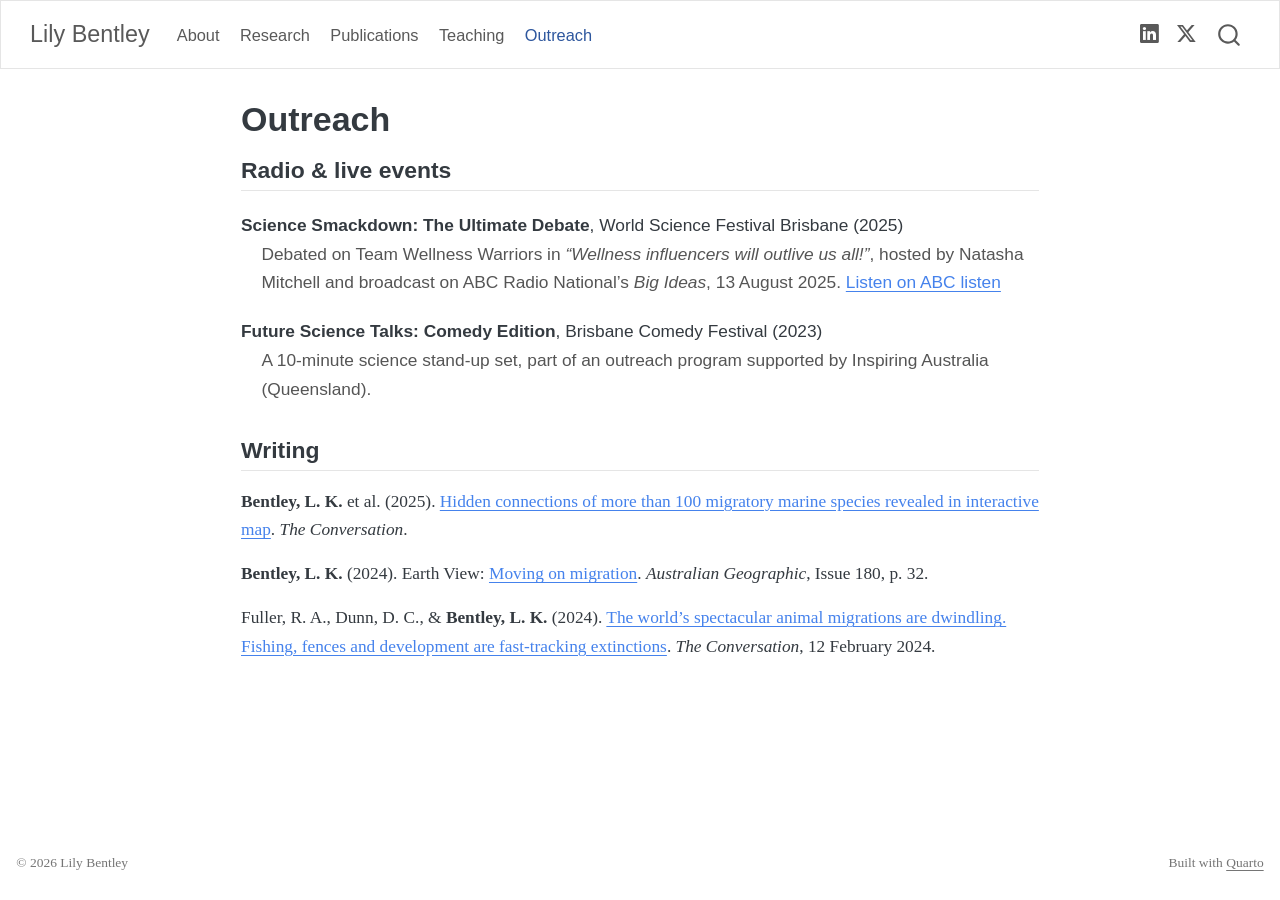
==== docs/outreach.html @ 76a7fb22 "v1 v1" ====
<!DOCTYPE html>
<html xmlns="http://www.w3.org/1999/xhtml" lang="en" xml:lang="en"><head>

<meta charset="utf-8">
<meta name="generator" content="quarto-1.10.18">

<meta name="viewport" content="width=device-width, initial-scale=1.0, user-scalable=yes">


<title>Outreach – Lily Bentley</title>
<style>
/* Default styles provided by pandoc.
** See https://pandoc.org/MANUAL.html#variables-for-html for config info.
*/
span.smallcaps{font-variant: small-caps;}
div.columns{display: flex; gap: 1.5em;}
div.column{flex: auto;}
@media screen {
div.columns{gap: min(4vw, 1.5em);}
div.column{overflow-x: auto;}
}
div.hanging-indent{margin-left: 1.5em; text-indent: -1.5em;}
ul.task-list{list-style: none;}
ul.task-list li input[type="checkbox"] {
  width: 0.8em;
  margin: 0 0.8em 0.2em -1em; /* quarto-specific, see https://github.com/quarto-dev/quarto-cli/issues/4556 */ 
  vertical-align: middle;
}
</style>


<script src="site_libs/quarto-nav/quarto-nav.js"></script>
<script src="site_libs/quarto-nav/headroom.min.js"></script>
<script src="site_libs/clipboard/clipboard.min.js"></script>
<script src="site_libs/quarto-search/autocomplete.umd.js"></script>
<script src="site_libs/quarto-search/fuse.min.js"></script>
<script src="site_libs/quarto-search/quarto-search.js"></script>
<meta name="quarto:offset" content="./">
<script src="site_libs/quarto-html/quarto.js" type="module"></script>
<script src="site_libs/quarto-html/tabsets/tabsets.js" type="module"></script>
<script src="site_libs/quarto-html/popper.min.js"></script>
<script src="site_libs/quarto-html/tippy.umd.min.js"></script>
<script src="site_libs/quarto-html/anchor.min.js"></script>
<link href="site_libs/quarto-html/tippy.css" rel="stylesheet">
<link href="site_libs/quarto-html/quarto-syntax-highlighting-64a204ab8560d761af7679ceaba22944.css" rel="stylesheet" id="quarto-text-highlighting-styles">
<script src="site_libs/bootstrap/bootstrap.min.js"></script>
<link href="site_libs/bootstrap/bootstrap-icons.css" rel="stylesheet">
<link href="site_libs/bootstrap/bootstrap-529c26969d27a2a2473a4b9f3bafd9fb.min.css" rel="stylesheet" append-hash="true" id="quarto-bootstrap" data-mode="light">
<script id="quarto-search-options" type="application/json">{
  "location": "navbar",
  "copy-button": false,
  "collapse-after": 3,
  "panel-placement": "end",
  "type": "overlay",
  "limit": 50,
  "keyboard-shortcut": [
    "f",
    "/",
    "s"
  ],
  "show-item-context": false,
  "language": {
    "search-no-results-text": "No results",
    "search-matching-documents-text": "matching documents",
    "search-copy-link-title": "Copy link to search",
    "search-hide-matches-text": "Hide additional matches",
    "search-more-match-text": "more match in this document",
    "search-more-matches-text": "more matches in this document",
    "search-clear-button-title": "Clear",
    "search-text-placeholder": "",
    "search-detached-cancel-button-title": "Cancel",
    "search-submit-button-title": "Submit",
    "search-label": "Search"
  }
}</script>


<link rel="stylesheet" href="styles.css">
</head>

<body class="nav-fixed fullcontent quarto-light">

<div id="quarto-search-results"></div>
  <header id="quarto-header" class="headroom fixed-top">
    <nav class="navbar navbar-expand-lg " data-bs-theme="dark">
      <div class="navbar-container container-fluid">
      <div class="navbar-brand-container mx-auto">
    <a class="navbar-brand" href="./index.html">
    <span class="navbar-title">Lily Bentley</span>
    </a>
  </div>
            <div id="quarto-search" class="" title="Search"></div>
          <button class="navbar-toggler" type="button" data-bs-toggle="collapse" data-bs-target="#navbarCollapse" aria-controls="navbarCollapse" role="menu" aria-expanded="false" aria-label="Toggle navigation" onclick="if (window.quartoToggleHeadroom) { window.quartoToggleHeadroom(); }">
  <span class="navbar-toggler-icon"></span>
</button>
          <div class="collapse navbar-collapse" id="navbarCollapse">
            <ul class="navbar-nav navbar-nav-scroll me-auto">
  <li class="nav-item">
    <a class="nav-link" href="./index.html"> 
<span class="menu-text">About</span></a>
  </li>  
  <li class="nav-item">
    <a class="nav-link" href="./research.html"> 
<span class="menu-text">Research</span></a>
  </li>  
  <li class="nav-item">
    <a class="nav-link" href="https://scholar.google.com/citations?user=ZLBy3hIAAAAJ&amp;hl=en"> 
<span class="menu-text">Publications</span></a>
  </li>  
  <li class="nav-item">
    <a class="nav-link" href="./teaching.html"> 
<span class="menu-text">Teaching</span></a>
  </li>  
  <li class="nav-item">
    <a class="nav-link active" href="./outreach.html" aria-current="page"> 
<span class="menu-text">Outreach</span></a>
  </li>  
</ul>
            <ul class="navbar-nav navbar-nav-scroll ms-auto">
  <li class="nav-item compact">
    <a class="nav-link" href="https://au.linkedin.com/in/lily-bentley-45000776"> <i class="bi bi-linkedin" role="img" aria-label="LinkedIn">
</i> 
<span class="menu-text"></span></a>
  </li>  
  <li class="nav-item compact">
    <a class="nav-link" href="http://www.twitter.com/lilybentley"> <i class="bi bi-twitter-x" role="img" aria-label="X / Twitter">
</i> 
<span class="menu-text"></span></a>
  </li>  
</ul>
          </div> <!-- /navcollapse -->
            <div class="quarto-navbar-tools">
</div>
      </div> <!-- /container-fluid -->
    </nav>
</header>
<!-- content -->
<div id="quarto-content" class="quarto-container page-columns page-rows-contents page-layout-article page-navbar">
<!-- sidebar -->
<!-- margin-sidebar -->
    
<!-- main -->
<main class="content" id="quarto-document-content">

<header id="title-block-header" class="quarto-title-block default">
<div class="quarto-title">
<h1 class="title">Outreach</h1>
</div>



<div class="quarto-title-meta">

    
  
    
  </div>
  


</header>


<section id="radio-live-events" class="level2">
<h2 class="anchored" data-anchor-id="radio-live-events">Radio &amp; live events</h2>
<dl>
<dt><strong>Science Smackdown: The Ultimate Debate</strong>, World Science Festival Brisbane (2025)</dt>
<dd>
Debated on Team Wellness Warriors in <em>“Wellness influencers will outlive us all!”</em>, hosted by Natasha Mitchell and broadcast on ABC Radio National’s <em>Big Ideas</em>, 13 August 2025. <a href="https://www.abc.net.au/listen/programs/bigideas/wellness-influencers-debate-world-science-festival-brisbane/105588530">Listen on ABC listen</a>
</dd>
<dt><strong>Future Science Talks: Comedy Edition</strong>, Brisbane Comedy Festival (2023)</dt>
<dd>
A 10-minute science stand-up set, part of an outreach program supported by Inspiring Australia (Queensland).
</dd>
</dl>
</section>
<section id="writing" class="level2">
<h2 class="anchored" data-anchor-id="writing">Writing</h2>
<p><strong>Bentley, L. K.</strong> et al.&nbsp;(2025). <a href="https://theconversation.com/hidden-connections-of-more-than-100-migratory-marine-species-revealed-in-interactive-map-255972">Hidden connections of more than 100 migratory marine species revealed in interactive map</a>. <em>The Conversation</em>.</p>
<p><strong>Bentley, L. K.</strong> (2024). Earth View: <a href="https://www.australiangeographic.com.au/topics/opinion-and-analysis/2024/05/opinion-moving-on-migration/">Moving on migration</a>. <em>Australian Geographic</em>, Issue 180, p.&nbsp;32.</p>
<p>Fuller, R. A., Dunn, D. C., &amp; <strong>Bentley, L. K.</strong> (2024). <a href="https://theconversation.com/the-worlds-spectacular-animal-migrations-are-dwindling-fishing-fences-and-development-are-fast-tracking-extinctions-222986">The world’s spectacular animal migrations are dwindling. Fishing, fences and development are fast-tracking extinctions</a>. <em>The Conversation</em>, 12 February 2024.</p>


</section>

</main> <!-- /main -->
<script id="quarto-html-after-body" type="application/javascript">
  window.document.addEventListener("DOMContentLoaded", function (event) {
    const icon = "";
    const anchorJS = new window.AnchorJS();
    anchorJS.options = {
      placement: 'right',
      icon: icon
    };
    anchorJS.add('.anchored');
    const isCodeAnnotation = (el) => {
      for (const clz of el.classList) {
        if (clz.startsWith('code-annotation-')) {                     
          return true;
        }
      }
      return false;
    }
    const onCopySuccess = function(e) {
      // button target
      const button = e.trigger;
      // don't keep focus
      button.blur();
      // flash "checked"
      button.classList.add('code-copy-button-checked');
      var currentTitle = button.getAttribute("title");
      button.setAttribute("title", "Copied!");
      let tooltip;
      if (window.bootstrap) {
        button.setAttribute("data-bs-toggle", "tooltip");
        button.setAttribute("data-bs-placement", "left");
        button.setAttribute("data-bs-title", "Copied!");
        tooltip = new bootstrap.Tooltip(button, 
          { trigger: "manual", 
            customClass: "code-copy-button-tooltip",
            offset: [0, -8]});
        tooltip.show();    
      }
      setTimeout(function() {
        if (tooltip) {
          tooltip.hide();
          button.removeAttribute("data-bs-title");
          button.removeAttribute("data-bs-toggle");
          button.removeAttribute("data-bs-placement");
        }
        button.setAttribute("title", currentTitle);
        button.classList.remove('code-copy-button-checked');
      }, 1000);
      // clear code selection
      e.clearSelection();
    }
    const getTextToCopy = function(trigger) {
      const outerScaffold = trigger.parentElement.cloneNode(true);
      const codeEl = outerScaffold.querySelector('code');
      for (const childEl of codeEl.children) {
        if (isCodeAnnotation(childEl)) {
          childEl.remove();
        }
      }
      return codeEl.innerText;
    }
    const clipboard = new window.ClipboardJS('.code-copy-button:not([data-in-quarto-modal])', {
      text: getTextToCopy
    });
    clipboard.on('success', onCopySuccess);
    if (window.document.getElementById('quarto-embedded-source-code-modal')) {
      const clipboardModal = new window.ClipboardJS('.code-copy-button[data-in-quarto-modal]', {
        text: getTextToCopy,
        container: window.document.getElementById('quarto-embedded-source-code-modal')
      });
      clipboardModal.on('success', onCopySuccess);
    }
      var localhostRegex = new RegExp(/^(?:http|https):\/\/localhost\:?[0-9]*\//);
      var mailtoRegex = new RegExp(/^mailto:/);
        var filterRegex = new RegExp("https:\/\/lilybentley\.github\.io");
      var isInternal = (href) => {
          return filterRegex.test(href) || localhostRegex.test(href) || mailtoRegex.test(href);
      }
      // Inspect non-navigation links and adorn them if external
     var links = window.document.querySelectorAll('a[href]:not(.nav-link):not(.navbar-brand):not(.toc-action):not(.sidebar-link):not(.sidebar-item-toggle):not(.pagination-link):not(.no-external):not([aria-hidden]):not(.dropdown-item):not(.quarto-navigation-tool):not(.about-link)');
      for (var i=0; i<links.length; i++) {
        const link = links[i];
        if (!isInternal(link.href)) {
          // undo the damage that might have been done by quarto-nav.js in the case of
          // links that we want to consider external
          if (link.dataset.originalHref !== undefined) {
            link.href = link.dataset.originalHref;
          }
            // target, if specified
            link.setAttribute("target", "_blank");
            if (link.getAttribute("rel") === null) {
              link.setAttribute("rel", "noopener");
            }
        }
      }
    function tippyHover(el, contentFn, onTriggerFn, onUntriggerFn) {
      const config = {
        allowHTML: true,
        maxWidth: 500,
        delay: 100,
        arrow: false,
        appendTo: function(el) {
            return el.parentElement;
        },
        interactive: true,
        interactiveBorder: 10,
        theme: 'quarto',
        placement: 'bottom-start',
      };
      if (contentFn) {
        config.content = contentFn;
      }
      if (onTriggerFn) {
        config.onTrigger = onTriggerFn;
      }
      if (onUntriggerFn) {
        config.onUntrigger = onUntriggerFn;
      }
      window.tippy(el, config); 
    }
    const noterefs = window.document.querySelectorAll('a[role="doc-noteref"]');
    for (var i=0; i<noterefs.length; i++) {
      const ref = noterefs[i];
      tippyHover(ref, function() {
        // use id or data attribute instead here
        let href = ref.getAttribute('data-footnote-href') || ref.getAttribute('href');
        try { href = new URL(href).hash; } catch {}
        const id = href.replace(/^#\/?/, "");
        const note = window.document.getElementById(id);
        if (note) {
          return note.innerHTML;
        } else {
          return "";
        }
      });
    }
    const xrefs = window.document.querySelectorAll('a.quarto-xref');
    const processXRef = (id, note) => {
      // Strip column container classes
      const stripColumnClz = (el) => {
        el.classList.remove("page-full", "page-columns");
        if (el.children) {
          for (const child of el.children) {
            stripColumnClz(child);
          }
        }
      }
      stripColumnClz(note)
      if (id === null || id.startsWith('sec-')) {
        // Special case sections, only their first couple elements
        const container = document.createElement("div");
        if (note.children && note.children.length > 2) {
          container.appendChild(note.children[0].cloneNode(true));
          for (let i = 1; i < note.children.length; i++) {
            const child = note.children[i];
            if (child.tagName === "P" && child.innerText === "") {
              continue;
            } else {
              container.appendChild(child.cloneNode(true));
              break;
            }
          }
          if (window.Quarto?.typesetMath) {
            window.Quarto.typesetMath(container);
          }
          return container.innerHTML
        } else {
          if (window.Quarto?.typesetMath) {
            window.Quarto.typesetMath(note);
          }
          return note.innerHTML;
        }
      } else {
        // Remove any anchor links if they are present
        const anchorLink = note.querySelector('a.anchorjs-link');
        if (anchorLink) {
          anchorLink.remove();
        }
        if (window.Quarto?.typesetMath) {
          window.Quarto.typesetMath(note);
        }
        if (note.classList.contains("callout")) {
          return note.outerHTML;
        } else {
          return note.innerHTML;
        }
      }
    }
    for (var i=0; i<xrefs.length; i++) {
      const xref = xrefs[i];
      tippyHover(xref, undefined, function(instance) {
        instance.disable();
        let url = xref.getAttribute('href');
        let hash = undefined; 
        if (url.startsWith('#')) {
          hash = url;
        } else {
          try { hash = new URL(url).hash; } catch {}
        }
        if (hash) {
          const id = hash.replace(/^#\/?/, "");
          const note = window.document.getElementById(id);
          if (note !== null) {
            try {
              const html = processXRef(id, note.cloneNode(true));
              instance.setContent(html);
            } finally {
              instance.enable();
              instance.show();
            }
          } else {
            // See if we can fetch this
            fetch(url.split('#')[0])
            .then(res => res.text())
            .then(html => {
              const parser = new DOMParser();
              const htmlDoc = parser.parseFromString(html, "text/html");
              const note = htmlDoc.getElementById(id);
              if (note !== null) {
                const html = processXRef(id, note);
                instance.setContent(html);
              } 
            }).finally(() => {
              instance.enable();
              instance.show();
            });
          }
        } else {
          // See if we can fetch a full url (with no hash to target)
          // This is a special case and we should probably do some content thinning / targeting
          fetch(url)
          .then(res => res.text())
          .then(html => {
            const parser = new DOMParser();
            const htmlDoc = parser.parseFromString(html, "text/html");
            const note = htmlDoc.querySelector('main.content');
            if (note !== null) {
              // This should only happen for chapter cross references
              // (since there is no id in the URL)
              // remove the first header
              if (note.children.length > 0 && note.children[0].tagName === "HEADER") {
                note.children[0].remove();
              }
              const html = processXRef(null, note);
              instance.setContent(html);
            } 
          }).finally(() => {
            instance.enable();
            instance.show();
          });
        }
      }, function(instance) {
      });
    }
        let selectedAnnoteEl;
        const selectorForAnnotation = ( cell, annotation) => {
          let cellAttr = 'data-code-cell="' + cell + '"';
          let lineAttr = 'data-code-annotation="' +  annotation + '"';
          const selector = 'span[' + cellAttr + '][' + lineAttr + ']';
          return selector;
        }
        const selectCodeLines = (annoteEl) => {
          const doc = window.document;
          const targetCell = annoteEl.getAttribute("data-target-cell");
          const targetAnnotation = annoteEl.getAttribute("data-target-annotation");
          const annoteSpan = window.document.querySelector(selectorForAnnotation(targetCell, targetAnnotation));
          const lines = annoteSpan.getAttribute("data-code-lines").split(",");
          const lineIds = lines.map((line) => {
            return targetCell + "-" + line;
          })
          let top = null;
          let height = null;
          let parent = null;
          if (lineIds.length > 0) {
              //compute the position of the single el (top and bottom and make a div)
              const el = window.document.getElementById(lineIds[0]);
              top = el.offsetTop;
              height = el.offsetHeight;
              parent = el.parentElement.parentElement;
            if (lineIds.length > 1) {
              const lastEl = window.document.getElementById(lineIds[lineIds.length - 1]);
              const bottom = lastEl.offsetTop + lastEl.offsetHeight;
              height = bottom - top;
            }
            if (top !== null && height !== null && parent !== null) {
              // cook up a div (if necessary) and position it 
              let div = window.document.getElementById("code-annotation-line-highlight");
              if (div === null) {
                div = window.document.createElement("div");
                div.setAttribute("id", "code-annotation-line-highlight");
                div.style.position = 'absolute';
                parent.appendChild(div);
              }
              div.style.top = top - 2 + "px";
              div.style.height = height + 4 + "px";
              div.style.left = 0;
              let gutterDiv = window.document.getElementById("code-annotation-line-highlight-gutter");
              if (gutterDiv === null) {
                gutterDiv = window.document.createElement("div");
                gutterDiv.setAttribute("id", "code-annotation-line-highlight-gutter");
                gutterDiv.style.position = 'absolute';
                const codeCell = window.document.getElementById(targetCell);
                const gutter = codeCell.querySelector('.code-annotation-gutter');
                gutter.appendChild(gutterDiv);
              }
              gutterDiv.style.top = top - 2 + "px";
              gutterDiv.style.height = height + 4 + "px";
            }
            selectedAnnoteEl = annoteEl;
          }
        };
        const unselectCodeLines = () => {
          const elementsIds = ["code-annotation-line-highlight", "code-annotation-line-highlight-gutter"];
          elementsIds.forEach((elId) => {
            const div = window.document.getElementById(elId);
            if (div) {
              div.remove();
            }
          });
          selectedAnnoteEl = undefined;
        };
          // Handle positioning of the toggle
      window.addEventListener(
        "resize",
        throttle(() => {
          elRect = undefined;
          if (selectedAnnoteEl) {
            selectCodeLines(selectedAnnoteEl);
          }
        }, 10)
      );
      function throttle(fn, ms) {
      let throttle = false;
      let timer;
        return (...args) => {
          if(!throttle) { // first call gets through
              fn.apply(this, args);
              throttle = true;
          } else { // all the others get throttled
              if(timer) clearTimeout(timer); // cancel #2
              timer = setTimeout(() => {
                fn.apply(this, args);
                timer = throttle = false;
              }, ms);
          }
        };
      }
        // Attach click handler to the DT
        const annoteDls = window.document.querySelectorAll('dt[data-target-cell]');
        for (const annoteDlNode of annoteDls) {
          annoteDlNode.addEventListener('click', (event) => {
            const clickedEl = event.target;
            if (clickedEl !== selectedAnnoteEl) {
              unselectCodeLines();
              const activeEl = window.document.querySelector('dt[data-target-cell].code-annotation-active');
              if (activeEl) {
                activeEl.classList.remove('code-annotation-active');
              }
              selectCodeLines(clickedEl);
              clickedEl.classList.add('code-annotation-active');
            } else {
              // Unselect the line
              unselectCodeLines();
              clickedEl.classList.remove('code-annotation-active');
            }
          });
        }
    const findCites = (el) => {
      const parentEl = el.parentElement;
      if (parentEl) {
        const cites = parentEl.dataset.cites;
        if (cites) {
          return {
            el,
            cites: cites.split(' ')
          };
        } else {
          return findCites(el.parentElement)
        }
      } else {
        return undefined;
      }
    };
    var bibliorefs = window.document.querySelectorAll('a[role="doc-biblioref"]');
    for (var i=0; i<bibliorefs.length; i++) {
      const ref = bibliorefs[i];
      const citeInfo = findCites(ref);
      if (citeInfo) {
        tippyHover(citeInfo.el, function() {
          var popup = window.document.createElement('div');
          citeInfo.cites.forEach(function(cite) {
            var citeDiv = window.document.createElement('div');
            citeDiv.classList.add('hanging-indent');
            citeDiv.classList.add('csl-entry');
            var biblioDiv = window.document.getElementById('ref-' + cite);
            if (biblioDiv) {
              citeDiv.innerHTML = biblioDiv.innerHTML;
            }
            popup.appendChild(citeDiv);
          });
          return popup.innerHTML;
        });
      }
    }
  });
  </script>
</div> <!-- /content -->
<footer class="footer">
  <div class="nav-footer">
    <div class="nav-footer-left">
<p>© 2026 Lily Bentley</p>
</div>   
    <div class="nav-footer-center">
      &nbsp;
    </div>
    <div class="nav-footer-right">
<p>Built with <a href="https://quarto.org">Quarto</a></p>
</div>
  </div>
</footer>




</body></html>
---- docs/site_libs/quarto-html/tippy.css ----
.tippy-box[data-animation=fade][data-state=hidden]{opacity:0}[data-tippy-root]{max-width:calc(100vw - 10px)}.tippy-box{position:relative;background-color:#333;color:#fff;border-radius:4px;font-size:14px;line-height:1.4;white-space:normal;outline:0;transition-property:transform,visibility,opacity}.tippy-box[data-placement^=top]>.tippy-arrow{bottom:0}.tippy-box[data-placement^=top]>.tippy-arrow:before{bottom:-7px;left:0;border-width:8px 8px 0;border-top-color:initial;transform-origin:center top}.tippy-box[data-placement^=bottom]>.tippy-arrow{top:0}.tippy-box[data-placement^=bottom]>.tippy-arrow:before{top:-7px;left:0;border-width:0 8px 8px;border-bottom-color:initial;transform-origin:center bottom}.tippy-box[data-placement^=left]>.tippy-arrow{right:0}.tippy-box[data-placement^=left]>.tippy-arrow:before{border-width:8px 0 8px 8px;border-left-color:initial;right:-7px;transform-origin:center left}.tippy-box[data-placement^=right]>.tippy-arrow{left:0}.tippy-box[data-placement^=right]>.tippy-arrow:before{left:-7px;border-width:8px 8px 8px 0;border-right-color:initial;transform-origin:center right}.tippy-box[data-inertia][data-state=visible]{transition-timing-function:cubic-bezier(.54,1.5,.38,1.11)}.tippy-arrow{width:16px;height:16px;color:#333}.tippy-arrow:before{content:"";position:absolute;border-color:transparent;border-style:solid}.tippy-content{position:relative;padding:5px 9px;z-index:1}
---- docs/site_libs/quarto-html/quarto-syntax-highlighting-64a204ab8560d761af7679ceaba22944.css ----
/* quarto syntax highlight colors */
:root {
  --quarto-hl-ot-color: #003B4F;
  --quarto-hl-at-color: #657422;
  --quarto-hl-ss-color: #20794D;
  --quarto-hl-an-color: #5E5E5E;
  --quarto-hl-fu-color: #4758AB;
  --quarto-hl-st-color: #20794D;
  --quarto-hl-cf-color: #003B4F;
  --quarto-hl-op-color: #5E5E5E;
  --quarto-hl-er-color: #AD0000;
  --quarto-hl-bn-color: #AD0000;
  --quarto-hl-al-color: #AD0000;
  --quarto-hl-va-color: #111111;
  --quarto-hl-bu-color: inherit;
  --quarto-hl-ex-color: inherit;
  --quarto-hl-pp-color: #AD0000;
  --quarto-hl-in-color: #5E5E5E;
  --quarto-hl-vs-color: #20794D;
  --quarto-hl-wa-color: #5E5E5E;
  --quarto-hl-do-color: #5E5E5E;
  --quarto-hl-im-color: #00769E;
  --quarto-hl-ch-color: #20794D;
  --quarto-hl-dt-color: #AD0000;
  --quarto-hl-fl-color: #AD0000;
  --quarto-hl-co-color: #5E5E5E;
  --quarto-hl-cv-color: #5E5E5E;
  --quarto-hl-cn-color: #8f5902;
  --quarto-hl-sc-color: #5E5E5E;
  --quarto-hl-dv-color: #AD0000;
  --quarto-hl-kw-color: #003B4F;
}

/* other quarto variables */
:root {
  --quarto-font-monospace: SFMono-Regular, Menlo, Monaco, Consolas, "Liberation Mono", "Courier New", monospace;
}

/* syntax highlight based on Pandoc's rules */
pre > code.sourceCode > span {
  color: #003B4F;
}

code.sourceCode > span {
  color: #003B4F;
}

div.sourceCode,
div.sourceCode pre.sourceCode {
  color: #003B4F;
}

/* Normal */
code span {
  color: #003B4F;
}

/* Alert */
code span.al {
  color: #AD0000;
  font-style: inherit;
}

/* Annotation */
code span.an {
  color: #5E5E5E;
  font-style: inherit;
}

/* Attribute */
code span.at {
  color: #657422;
  font-style: inherit;
}

/* BaseN */
code span.bn {
  color: #AD0000;
  font-style: inherit;
}

/* BuiltIn */
code span.bu {
  font-style: inherit;
}

/* ControlFlow */
code span.cf {
  color: #003B4F;
  font-weight: bold;
  font-style: inherit;
}

/* Char */
code span.ch {
  color: #20794D;
  font-style: inherit;
}

/* Constant */
code span.cn {
  color: #8f5902;
  font-style: inherit;
}

/* Comment */
code span.co {
  color: #5E5E5E;
  font-style: inherit;
}

/* CommentVar */
code span.cv {
  color: #5E5E5E;
  font-style: italic;
}

/* Documentation */
code span.do {
  color: #5E5E5E;
  font-style: italic;
}

/* DataType */
code span.dt {
  color: #AD0000;
  font-style: inherit;
}

/* DecVal */
code span.dv {
  color: #AD0000;
  font-style: inherit;
}

/* Error */
code span.er {
  color: #AD0000;
  font-style: inherit;
}

/* Extension */
code span.ex {
  font-style: inherit;
}

/* Float */
code span.fl {
  color: #AD0000;
  font-style: inherit;
}

/* Function */
code span.fu {
  color: #4758AB;
  font-style: inherit;
}

/* Import */
code span.im {
  color: #00769E;
  font-style: inherit;
}

/* Information */
code span.in {
  color: #5E5E5E;
  font-style: inherit;
}

/* Keyword */
code span.kw {
  color: #003B4F;
  font-weight: bold;
  font-style: inherit;
}

/* Operator */
code span.op {
  color: #5E5E5E;
  font-style: inherit;
}

/* Other */
code span.ot {
  color: #003B4F;
  font-style: inherit;
}

/* Preprocessor */
code span.pp {
  color: #AD0000;
  font-style: inherit;
}

/* SpecialChar */
code span.sc {
  color: #5E5E5E;
  font-style: inherit;
}

/* SpecialString */
code span.ss {
  color: #20794D;
  font-style: inherit;
}

/* String */
code span.st {
  color: #20794D;
  font-style: inherit;
}

/* Variable */
code span.va {
  color: #111111;
  font-style: inherit;
}

/* VerbatimString */
code span.vs {
  color: #20794D;
  font-style: inherit;
}

/* Warning */
code span.wa {
  color: #5E5E5E;
  font-style: italic;
}

.prevent-inlining {
  content: "</";
}

/*# sourceMappingURL=9d8d5bb603a83b8298b89080a598c93b.css.map */
---- docs/styles.css ----
/* Light touch on top of the litera theme */
body {
  font-size: 1.02rem;
  line-height: 1.65;
}

h2 {
  margin-top: 2rem;
  padding-bottom: 0.3rem;
  border-bottom: 1px solid #e5e5e5;
  font-size: 1.35rem;
}

/* Spacing for the teaching list (definition list) */
dl dt { margin-top: 1.2rem; font-weight: normal; }
dl dd { margin-left: 1.2rem; color: #555; }

/* Publications: a bit of space between entries */
main p { margin-bottom: 0.9rem; }
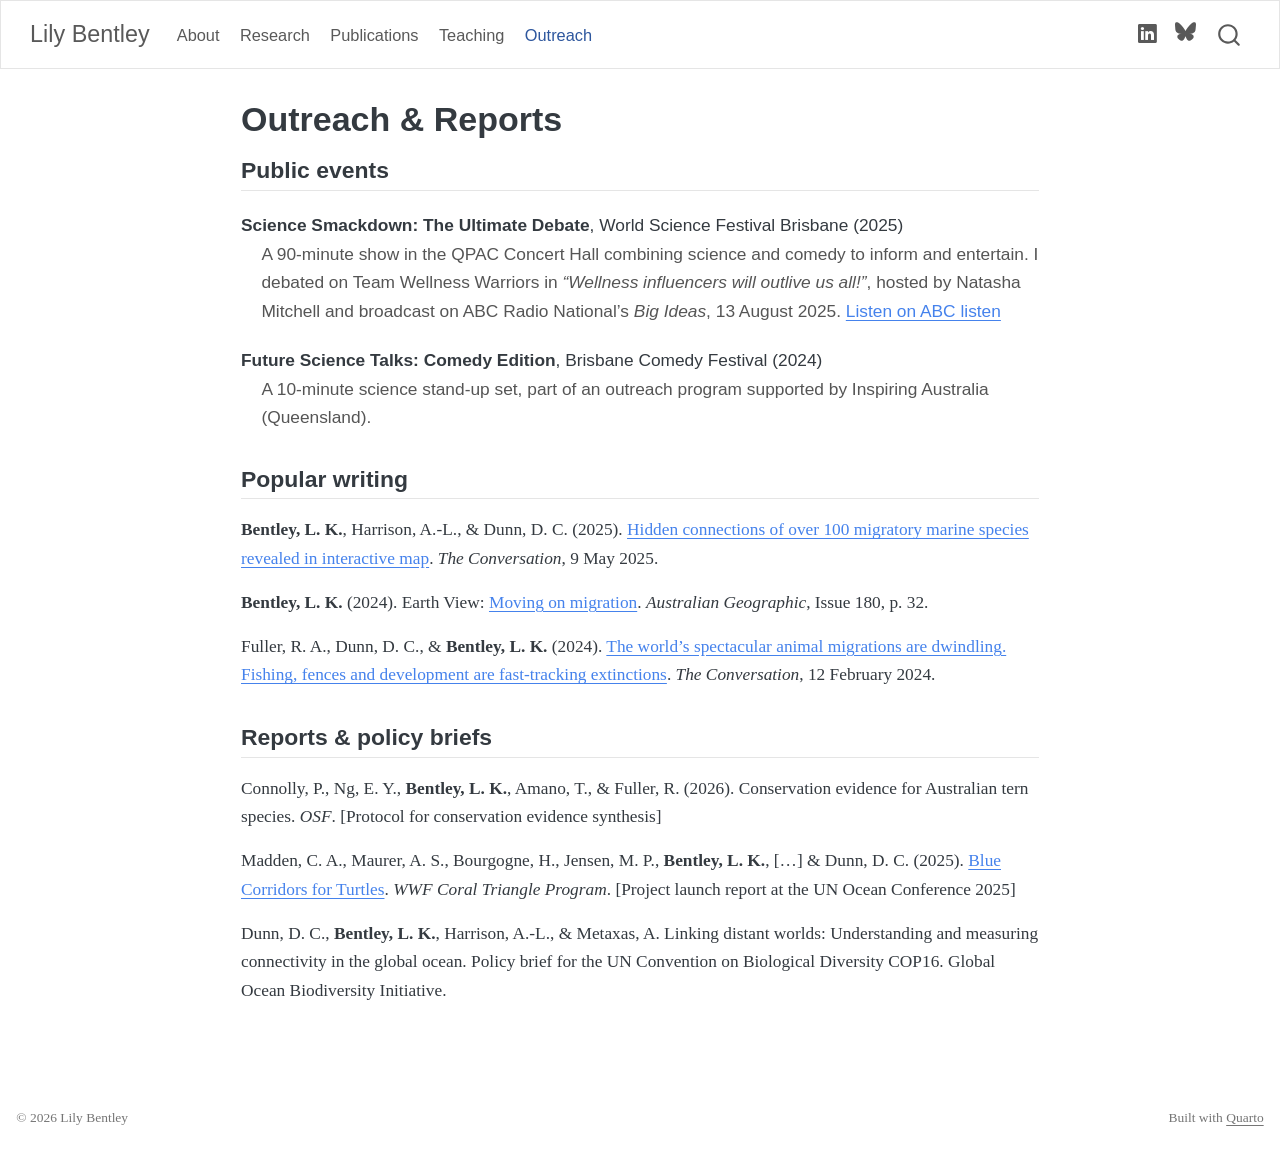
==== commit 28af5588: "v2" ====
--- a/docs/outreach.html
+++ b/docs/outreach.html
@@ -7,7 +7,7 @@
 <meta name="viewport" content="width=device-width, initial-scale=1.0, user-scalable=yes">
 
 
-<title>Outreach – Lily Bentley</title>
+<title>Outreach &amp; Reports – Lily Bentley</title>
 <style>
 /* Default styles provided by pandoc.
 ** See https://pandoc.org/MANUAL.html#variables-for-html for config info.
@@ -123,7 +123,7 @@
 <span class="menu-text"></span></a>
   </li>  
   <li class="nav-item compact">
-    <a class="nav-link" href="http://www.twitter.com/lilybentley"> <i class="bi bi-twitter-x" role="img" aria-label="X / Twitter">
+    <a class="nav-link" href="https://bsky.app/profile/lilybentley.bsky.social"> <i class="bi bi-bluesky" role="img" aria-label="Bluesky">
 </i> 
 <span class="menu-text"></span></a>
   </li>  
@@ -144,7 +144,7 @@
 
 <header id="title-block-header" class="quarto-title-block default">
 <div class="quarto-title">
-<h1 class="title">Outreach</h1>
+<h1 class="title">Outreach &amp; Reports</h1>
 </div>
 
 
@@ -161,24 +161,30 @@
 </header>
 
 
-<section id="radio-live-events" class="level2">
-<h2 class="anchored" data-anchor-id="radio-live-events">Radio &amp; live events</h2>
+<section id="public-events" class="level2">
+<h2 class="anchored" data-anchor-id="public-events">Public events</h2>
 <dl>
 <dt><strong>Science Smackdown: The Ultimate Debate</strong>, World Science Festival Brisbane (2025)</dt>
 <dd>
-Debated on Team Wellness Warriors in <em>“Wellness influencers will outlive us all!”</em>, hosted by Natasha Mitchell and broadcast on ABC Radio National’s <em>Big Ideas</em>, 13 August 2025. <a href="https://www.abc.net.au/listen/programs/bigideas/wellness-influencers-debate-world-science-festival-brisbane/105588530">Listen on ABC listen</a>
+A 90-minute show in the QPAC Concert Hall combining science and comedy to inform and entertain. I debated on Team Wellness Warriors in <em>“Wellness influencers will outlive us all!”</em>, hosted by Natasha Mitchell and broadcast on ABC Radio National’s <em>Big Ideas</em>, 13 August 2025. <a href="https://www.abc.net.au/listen/programs/bigideas/wellness-influencers-debate-world-science-festival-brisbane/105588530">Listen on ABC listen</a>
 </dd>
-<dt><strong>Future Science Talks: Comedy Edition</strong>, Brisbane Comedy Festival (2023)</dt>
+<dt><strong>Future Science Talks: Comedy Edition</strong>, Brisbane Comedy Festival (2024)</dt>
 <dd>
 A 10-minute science stand-up set, part of an outreach program supported by Inspiring Australia (Queensland).
 </dd>
 </dl>
 </section>
-<section id="writing" class="level2">
-<h2 class="anchored" data-anchor-id="writing">Writing</h2>
-<p><strong>Bentley, L. K.</strong> et al.&nbsp;(2025). <a href="https://theconversation.com/hidden-connections-of-more-than-100-migratory-marine-species-revealed-in-interactive-map-255972">Hidden connections of more than 100 migratory marine species revealed in interactive map</a>. <em>The Conversation</em>.</p>
+<section id="popular-writing" class="level2">
+<h2 class="anchored" data-anchor-id="popular-writing">Popular writing</h2>
+<p><strong>Bentley, L. K.</strong>, Harrison, A.-L., &amp; Dunn, D. C. (2025). <a href="https://theconversation.com/hidden-connections-of-more-than-100-migratory-marine-species-revealed-in-interactive-map-255972">Hidden connections of over 100 migratory marine species revealed in interactive map</a>. <em>The Conversation</em>, 9 May 2025.</p>
 <p><strong>Bentley, L. K.</strong> (2024). Earth View: <a href="https://www.australiangeographic.com.au/topics/opinion-and-analysis/2024/05/opinion-moving-on-migration/">Moving on migration</a>. <em>Australian Geographic</em>, Issue 180, p.&nbsp;32.</p>
 <p>Fuller, R. A., Dunn, D. C., &amp; <strong>Bentley, L. K.</strong> (2024). <a href="https://theconversation.com/the-worlds-spectacular-animal-migrations-are-dwindling-fishing-fences-and-development-are-fast-tracking-extinctions-222986">The world’s spectacular animal migrations are dwindling. Fishing, fences and development are fast-tracking extinctions</a>. <em>The Conversation</em>, 12 February 2024.</p>
+</section>
+<section id="reports-policy-briefs" class="level2">
+<h2 class="anchored" data-anchor-id="reports-policy-briefs">Reports &amp; policy briefs</h2>
+<p>Connolly, P., Ng, E. Y., <strong>Bentley, L. K.</strong>, Amano, T., &amp; Fuller, R. (2026). Conservation evidence for Australian tern species. <em>OSF</em>. [Protocol for conservation evidence synthesis]</p>
+<p>Madden, C. A., Maurer, A. S., Bourgogne, H., Jensen, M. P., <strong>Bentley, L. K.</strong>, […] &amp; Dunn, D. C. (2025). <a href="https://wwfafrica.awsassets.panda.org/downloads/blue-corridors-for-turtles_report.pdf">Blue Corridors for Turtles</a>. <em>WWF Coral Triangle Program</em>. [Project launch report at the UN Ocean Conference 2025]</p>
+<p>Dunn, D. C., <strong>Bentley, L. K.</strong>, Harrison, A.-L., &amp; Metaxas, A. Linking distant worlds: Understanding and measuring connectivity in the global ocean. Policy brief for the UN Convention on Biological Diversity COP16. Global Ocean Biodiversity Initiative.</p>
 
 
 </section>
@@ -257,7 +263,7 @@
     }
       var localhostRegex = new RegExp(/^(?:http|https):\/\/localhost\:?[0-9]*\//);
       var mailtoRegex = new RegExp(/^mailto:/);
-        var filterRegex = new RegExp("https:\/\/lilybentley\.github\.io");
+        var filterRegex = new RegExp("https:\/\/lkbentley\.github\.io");
       var isInternal = (href) => {
           return filterRegex.test(href) || localhostRegex.test(href) || mailtoRegex.test(href);
       }
--- a/docs/styles.css
+++ b/docs/styles.css
@@ -17,3 +17,22 @@
 
 /* Publications: a bit of space between entries */
 main p { margin-bottom: 0.9rem; }
+
+/* Bluesky icon (drawn here so it works in any Quarto version) */
+.bi-bluesky::before {
+  content: "";
+  display: inline-block;
+  width: 1em;
+  height: 1em;
+  vertical-align: -0.125em;
+  background-color: currentColor;
+  -webkit-mask: url("data:image/svg+xml,%3Csvg xmlns='http://www.w3.org/2000/svg' viewBox='0 0 16 16'%3E%3Cpath d='M3.468 1.948C5.303 3.325 7.276 6.118 8 7.616c.725-1.498 2.698-4.29 4.532-5.668C13.855.955 16 .186 16 2.632c0 .489-.28 4.105-.444 4.692-.572 2.04-2.653 2.561-4.504 2.246 3.236.551 4.06 2.375 2.281 4.2-3.376 3.464-4.852-.87-5.23-1.98-.07-.204-.103-.3-.103-.218 0-.081-.033.014-.102.218-.379 1.11-1.855 5.444-5.231 1.98-1.778-1.825-.955-3.65 2.28-4.2-1.85.315-3.932-.205-4.503-2.246C.28 6.737 0 3.12 0 2.632 0 .186 2.145.955 3.468 1.948'/%3E%3C/svg%3E") no-repeat center / contain;
+          mask: url("data:image/svg+xml,%3Csvg xmlns='http://www.w3.org/2000/svg' viewBox='0 0 16 16'%3E%3Cpath d='M3.468 1.948C5.303 3.325 7.276 6.118 8 7.616c.725-1.498 2.698-4.29 4.532-5.668C13.855.955 16 .186 16 2.632c0 .489-.28 4.105-.444 4.692-.572 2.04-2.653 2.561-4.504 2.246 3.236.551 4.06 2.375 2.281 4.2-3.376 3.464-4.852-.87-5.23-1.98-.07-.204-.103-.3-.103-.218 0-.081-.033.014-.102.218-.379 1.11-1.855 5.444-5.231 1.98-1.778-1.825-.955-3.65 2.28-4.2-1.85.315-3.932-.205-4.503-2.246C.28 6.737 0 3.12 0 2.632 0 .186 2.145.955 3.468 1.948'/%3E%3C/svg%3E") no-repeat center / contain;
+}
+.navbar .bi-bluesky::before { width: 1.25rem; height: 1.25rem; }
+
+h3 {
+  margin-top: 1.6rem;
+  font-size: 1.1rem;
+  color: #555;
+}
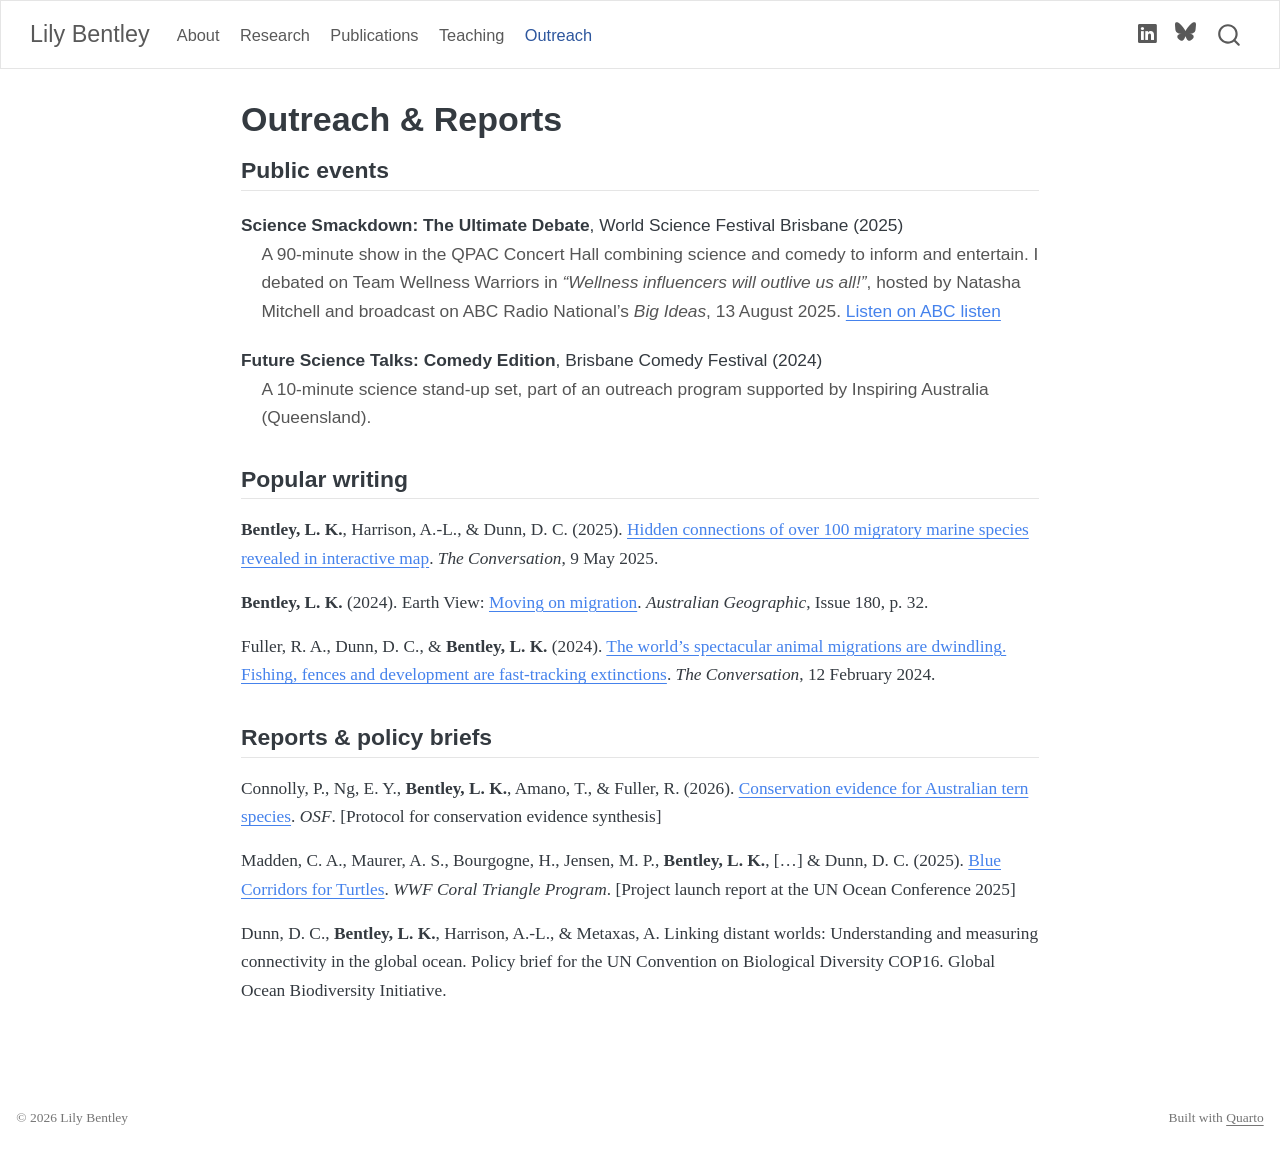
==== commit 845fe3cb: "v3" ====
--- a/docs/outreach.html
+++ b/docs/outreach.html
@@ -182,7 +182,7 @@
 </section>
 <section id="reports-policy-briefs" class="level2">
 <h2 class="anchored" data-anchor-id="reports-policy-briefs">Reports &amp; policy briefs</h2>
-<p>Connolly, P., Ng, E. Y., <strong>Bentley, L. K.</strong>, Amano, T., &amp; Fuller, R. (2026). Conservation evidence for Australian tern species. <em>OSF</em>. [Protocol for conservation evidence synthesis]</p>
+<p>Connolly, P., Ng, E. Y., <strong>Bentley, L. K.</strong>, Amano, T., &amp; Fuller, R. (2026). <a href="https://osf.io/v7hbk/">Conservation evidence for Australian tern species</a>. <em>OSF</em>. [Protocol for conservation evidence synthesis]</p>
 <p>Madden, C. A., Maurer, A. S., Bourgogne, H., Jensen, M. P., <strong>Bentley, L. K.</strong>, […] &amp; Dunn, D. C. (2025). <a href="https://wwfafrica.awsassets.panda.org/downloads/blue-corridors-for-turtles_report.pdf">Blue Corridors for Turtles</a>. <em>WWF Coral Triangle Program</em>. [Project launch report at the UN Ocean Conference 2025]</p>
 <p>Dunn, D. C., <strong>Bentley, L. K.</strong>, Harrison, A.-L., &amp; Metaxas, A. Linking distant worlds: Understanding and measuring connectivity in the global ocean. Policy brief for the UN Convention on Biological Diversity COP16. Global Ocean Biodiversity Initiative.</p>
 
